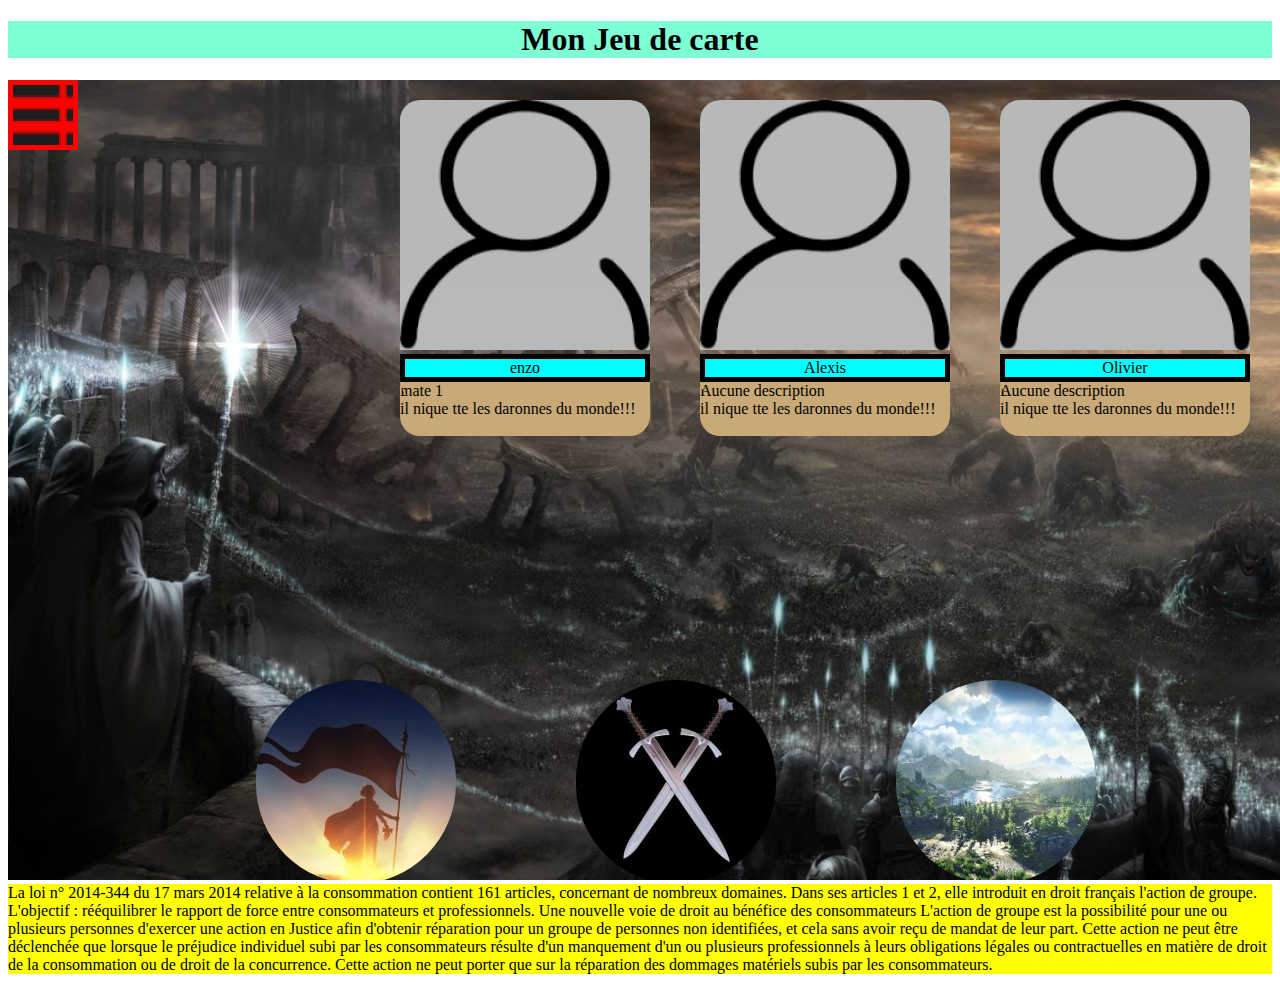
==== Projet_Memories_JS/index.html @ adbff3f9 "generate cards with class" ====
<!DOCTYPE html>

<html id="html" lang="fr-FR">
<head>

	<!-- Obligatoire -->
	<meta charset="utf-8">
	<meta http-equiv='X-UA-Compatible' content='IE=edge'>
	<meta name='viewport' content='width=device-width, initial-scale=1'>
	<meta name='referrer' content='origin'>
	<meta name='apple-mobile-web-app-capable' content='yes'>
	<meta name='robots' content='index,follow'>
	<link rel='icon' type="image/png" href="IMG/icon.png">
	<link rel="stylesheet" type="text/css" href="CSS/style.css">
	<title>-Mon Jeu 2 Cartes-</title>

</head>

<!--
	Script de redirection
<?php
  header('Location: http://www.votresite.com/pageprotegee.php');
  exit();
?>
-->

<body>

	<h1 class="title">Mon Jeu de carte</h1>

	<main id="main">

		<div id="menuNav">
			<ul>
				<br/><br/><br/><br/><br/>
				<li><a href="">MENU</a></li>
				<br/>
				<li><a href="carte.html">MA COLLECTION</a></li>
				<br/>
				<li><a href="">AUTRES</a></li>
				<br/>
				<li><a href="">PARAMETRES</a></li>
			</ul>

		</div>

		

		<div id="pageDeGarde">
				<img id="img_pageDeGarde" src="IMG/war2.jpg"/>
		</div>

		<div id="button-menuNav">
			<img onclick=menuNav() src="IMG/tab.png"/>
		</div>

		<div id="button-newCard">
			<img onclick=newCard() src="IMG/newCard.jpg"/>
		</div>

		<div id="button-attaque">
			<img onclick=attaque() src="IMG/attaque.jpg"/>
		</div>

		<div id="button-campagne">
			<img onclick=campagne() src="IMG/campagne.jpg"/>
		</div>

	</main>

	<div id="mainForCards">

		
			<div id="card1">

				<div id="imgCard">
					<img id="img" src="IMG/PERSO/zoro2.jpg" />
				</div>

				<div id="name">
					ZOROOOOOOOO
				</div>

				<div id="description">
					Bretteur invincible !<br/>
					il nique tte les daronnes du monde!!!
					<br/><br/>
				</div>

				<div id="HP">
					HP = 100/100
				</div>

				<div id="ATT">
					ATT = 90                            
				</div>

				<div id="DEF">
						DEF = 60                            
				</div>

			</div>
			

			<div id="card2">

					<div id="imgCard">
						<img id="img-imgCard" src="IMG/PERSO/luffy.jpg" />
					</div>

					<div id="name">
						LUFFY
					</div>

					<div id="description">
						Homme élastique !<br/>
						il nique tte les daronnes du monde!!!
						<br/><br/>
					</div>

					<div id="HP">
						HP = 110/100
					</div>

					<div id="ATT">
						ATT = 55                            
					</div>

					<div id="DEF">
							DEF = 35                            
					</div>

			</div>


			<div id="card3">

					<div id="imgCard">
						<img id="img-imgCard" src="IMG/PERSO/shanks.jpg" />
					</div>
	
					<div id="name">
						SHANKS
					</div>
	
					<div id="description">
						DIEU VIVANT !<br/>
						il nique tte les daronnes du monde!!!
						<br/><br/>
					</div>
	
					<div id="HP">
						HP = 150/100
					</div>
	
					<div id="ATT">
						ATT = 150                            
					</div>
	
					<div id="DEF">
							DEF = 110                            
					</div>
	
			</div>

			<div id="card4">

					<div id="imgCard">
						<img id="img-imgCard" src="IMG/PERSO/byakuya.jpg" />
					</div>
	
					<div id="name">
						BYAKUYA
					</div>
	
					<div id="description">
						SHINIGAMI !<br/>
						il nique tte les daronnes du monde!!!
						<br/><br/>
					</div>
	
					<div id="HP">
						HP = 100/100
					</div>
	
					<div id="ATT">
						ATT = 80                            
					</div>
	
					<div id="DEF">
							DEF = 100                            
					</div>
	
			</div>


			<div id="card5">

					<div id="imgCard">
						<img id="img-imgCard" src="IMG/PERSO/ulquiora.jpg" />
					</div>
	
					<div id="name">
						ULQUIORA
					</div>
	
					<div id="description">
						HOLLOW !<br/>
						il nique tte les daronnes du monde!!!
						<br/><br/>
					</div>
	
					<div id="HP">
						HP = 200/100
					</div>
	
					<div id="ATT">
						ATT = 50                            
					</div>
	
					<div id="DEF">
							DEF = 50                            
					</div>
	
			</div>

	</div>
			

			<div id="text">
				La loi n° 2014-344 du 17 mars 2014 relative à la consommation contient 161 articles, concernant de nombreux domaines. Dans ses articles 1 et 2, elle introduit en droit français l'action de groupe. L'objectif : rééquilibrer le rapport de force entre consommateurs et professionnels.
					Une nouvelle voie de droit au bénéfice des consommateurs
					L'action de groupe est la possibilité pour une ou plusieurs personnes d'exercer une action en Justice afin d'obtenir réparation pour un groupe de personnes non identifiées, et cela sans avoir reçu de mandat de leur part. Cette action ne peut être déclenchée que lorsque le préjudice individuel subi par les consommateurs résulte d'un manquement d'un ou plusieurs professionnels à leurs obligations légales ou contractuelles en matière de droit de la consommation ou de droit de la concurrence. Cette action ne peut porter que sur la réparation des dommages matériels subis par les consommateurs.
					
					

			</div>
		

		<script type="text/javascript" src="JS/script.js"></script>
</body>

</html>
---- Projet_Memories_JS/CSS/style.css ----
#html
{
	/*
	background-color: black;
	*/ 
}

.title
{
	text-align: center;
	background-color: aquamarine;
}

#menuNav  
{
	display: none; 
	/* block -> apparait && none -> disparait */

	position: absolute;
	left:8px;
	top:80px;
	width: 200px;
	height: 780px;

	padding: 10px;
	background-color:red;	
}

#button-menuNav
{
	position: absolute;
	padding: 5px;
	left:8px;
	top:80px;
	width: 60px;
	height: 60px;
	background-color: red;
}

#button-newCard
{
	position: absolute;
	
	left:20%;
	top:680px;
	width: max-content;
	height: max-content;

	border-radius: 100px;
	overflow: hidden;
}

#button-attaque
{
	position: absolute;
	
	left:45%;
	top:680px;
	width: max-content;
	height: max-content;

	border-radius: 100px;
	overflow: hidden;
}

#button-campagne
{
	position: absolute;
	
	left:70%;
	top:680px;
	width: max-content;
	height: max-content;

	border-radius: 100px;
	overflow: hidden;
}

#text
{
	background-color:yellow;
}

a { color:#000000;text-decoration: none;}

/*----------------------CARDS------------------------------*/
div[id*="card"]
{
	position: absolute;
	width: 250px;
	border-radius: 20px;
	overflow: hidden;	
}

#card1  
{
top: 100px;
left: 400px;
}

#img-imgCard  
{
max-width: 100%;
height: auto;
}

#name
{
	text-align: center;
	background-color: aqua;

	border: 5px black solid;
}

#HP
{
	position: absolute;
	left: 0px;
	top : 20px;
	display: inline-block;
	background-color: green;
}

#ATT
{
	position: absolute;
	right: 0px;
	top : 20px;
	display: inline-block;
	background-color: red;
}

#DEF
{
	position: absolute;
	left: 0px;
	top : 40px;
	width: 100%;
	text-align: center;
	background-color: rgb(26, 103, 167);
}

#description
{
	background-color: rgb(200, 170, 120)
}
/*--En JS on doit pouvoir ecrire ici et modif les valeurs--*/
#card2  
{
top: 100px;
left: 700px;
}

#card3  
{
top: 100px;
left: 1000px;
}

#card4  
{
top: 100px;
left: 1300px;
}

#card5  
{
top: 100px;
left: 1600px;
}
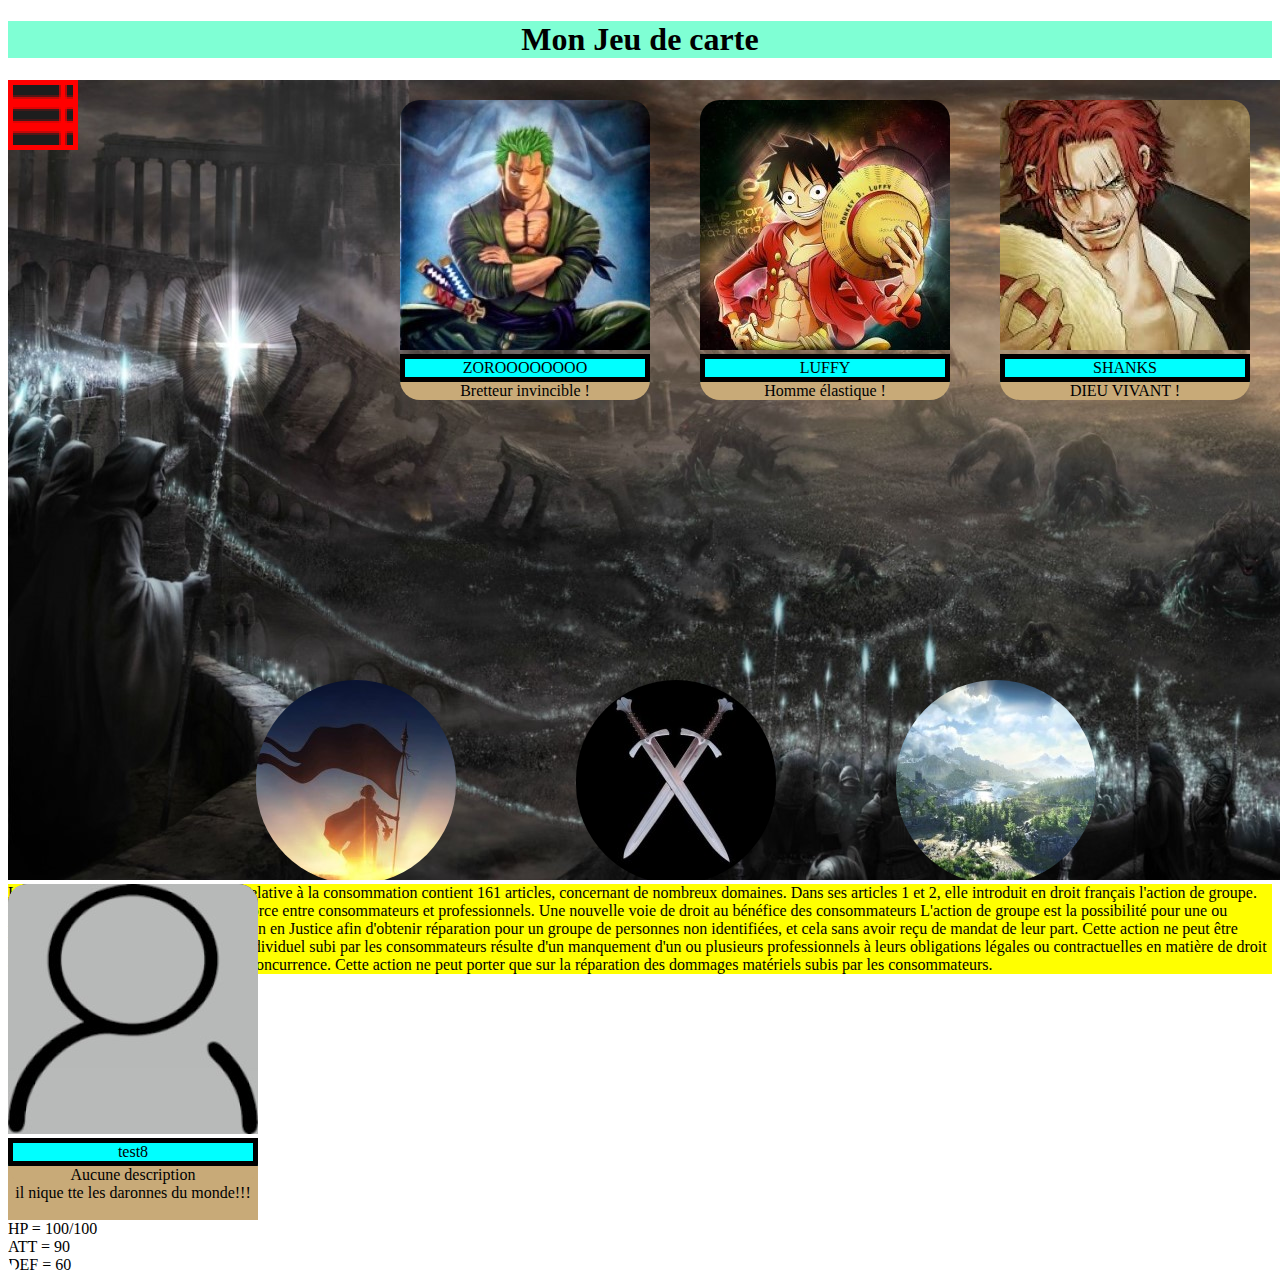
==== commit 1a60622c: "update js" ====
--- a/Projet_Memories_JS/index.html
+++ b/Projet_Memories_JS/index.html
@@ -71,7 +71,7 @@
 	<div id="mainForCards">
 
 		
-			<div id="card1">
+			<div id="card9" onclick="show()">
 
 				<div id="imgCard">
 					<img id="img" src="IMG/PERSO/zoro2.jpg" />
@@ -102,128 +102,6 @@
 			</div>
 			
 
-			<div id="card2">
-
-					<div id="imgCard">
-						<img id="img-imgCard" src="IMG/PERSO/luffy.jpg" />
-					</div>
-
-					<div id="name">
-						LUFFY
-					</div>
-
-					<div id="description">
-						Homme élastique !<br/>
-						il nique tte les daronnes du monde!!!
-						<br/><br/>
-					</div>
-
-					<div id="HP">
-						HP = 110/100
-					</div>
-
-					<div id="ATT">
-						ATT = 55                            
-					</div>
-
-					<div id="DEF">
-							DEF = 35                            
-					</div>
-
-			</div>
-
-
-			<div id="card3">
-
-					<div id="imgCard">
-						<img id="img-imgCard" src="IMG/PERSO/shanks.jpg" />
-					</div>
-	
-					<div id="name">
-						SHANKS
-					</div>
-	
-					<div id="description">
-						DIEU VIVANT !<br/>
-						il nique tte les daronnes du monde!!!
-						<br/><br/>
-					</div>
-	
-					<div id="HP">
-						HP = 150/100
-					</div>
-	
-					<div id="ATT">
-						ATT = 150                            
-					</div>
-	
-					<div id="DEF">
-							DEF = 110                            
-					</div>
-	
-			</div>
-
-			<div id="card4">
-
-					<div id="imgCard">
-						<img id="img-imgCard" src="IMG/PERSO/byakuya.jpg" />
-					</div>
-	
-					<div id="name">
-						BYAKUYA
-					</div>
-	
-					<div id="description">
-						SHINIGAMI !<br/>
-						il nique tte les daronnes du monde!!!
-						<br/><br/>
-					</div>
-	
-					<div id="HP">
-						HP = 100/100
-					</div>
-	
-					<div id="ATT">
-						ATT = 80                            
-					</div>
-	
-					<div id="DEF">
-							DEF = 100                            
-					</div>
-	
-			</div>
-
-
-			<div id="card5">
-
-					<div id="imgCard">
-						<img id="img-imgCard" src="IMG/PERSO/ulquiora.jpg" />
-					</div>
-	
-					<div id="name">
-						ULQUIORA
-					</div>
-	
-					<div id="description">
-						HOLLOW !<br/>
-						il nique tte les daronnes du monde!!!
-						<br/><br/>
-					</div>
-	
-					<div id="HP">
-						HP = 200/100
-					</div>
-	
-					<div id="ATT">
-						ATT = 50                            
-					</div>
-	
-					<div id="DEF">
-							DEF = 50                            
-					</div>
-	
-			</div>
-
 	</div>
 			
 
--- a/Projet_Memories_JS/CSS/style.css
+++ b/Projet_Memories_JS/CSS/style.css
@@ -92,12 +92,6 @@
 	overflow: hidden;	
 }
 
-#card1  
-{
-top: 100px;
-left: 400px;
-}
-
 #img-imgCard  
 {
 max-width: 100%;
@@ -112,39 +106,21 @@
 	border: 5px black solid;
 }
 
-#HP
+#description
 {
-	position: absolute;
-	left: 0px;
-	top : 20px;
-	display: inline-block;
-	background-color: green;
+	background-color: rgb(200, 170, 120);
+	text-align: center;
 }
 
-#ATT
+/*--En JS on doit pouvoir ecrire ici et modif les valeurs--*/
+
+
+#card1  
 {
-	position: absolute;
-	right: 0px;
-	top : 20px;
-	display: inline-block;
-	background-color: red;
+top: 100px;
+left: 400px;
 }
 
-#DEF
-{
-	position: absolute;
-	left: 0px;
-	top : 40px;
-	width: 100%;
-	text-align: center;
-	background-color: rgb(26, 103, 167);
-}
-
-#description
-{
-	background-color: rgb(200, 170, 120)
-}
-/*--En JS on doit pouvoir ecrire ici et modif les valeurs--*/
 #card2  
 {
 top: 100px;
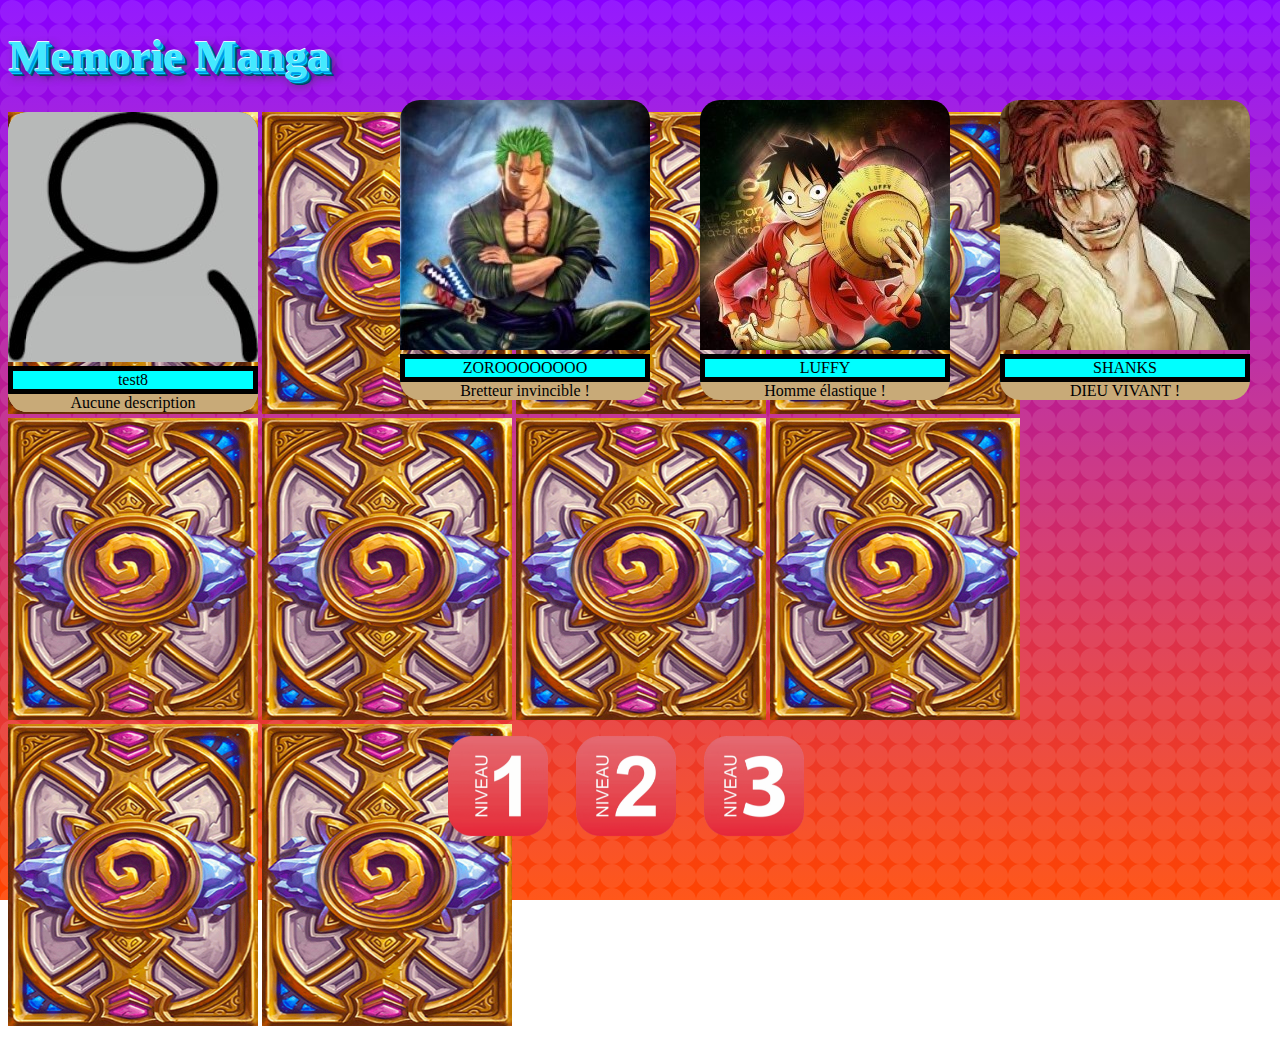
==== commit 450d10e0: "integration sur nouvelle feuille" ====
--- a/Projet_Memories_JS/index.html
+++ b/Projet_Memories_JS/index.html
@@ -16,106 +16,44 @@
 
 </head>
 
-<!--
-	Script de redirection
-<?php
-  header('Location: http://www.votresite.com/pageprotegee.php');
-  exit();
-?>
--->
+<!----------------------------------------------------->
+<!-- La classe bodyGame permet d'avoir le background -->
+<!----------------------------------------------------->
+<body class="bodyGame">
 
-<body>
+	<!-------------------------->
+	<!-- 	Titre du jeu 	  -->
+	<!-------------------------->
+	<h1 class="title">Memorie Manga</h1>
 
-	<h1 class="title">Mon Jeu de carte</h1>
+	<div id="mainForCards"></div>
 
-	<main id="main">
+	<!-------------------------->
+	<!-- Affichage des cartes -->
+	<!-------------------------->
+	<div class="display-cards">
+		<img style="height: 302px; width: 250px;" src="IMG/dos-carte.png">
+		<img style="height: 302px; width: 250px;" src="IMG/dos-carte.png">
+		<img style="height: 302px; width: 250px;" src="IMG/dos-carte.png">
+		<img style="height: 302px; width: 250px;" src="IMG/dos-carte.png">
+		<img style="height: 302px; width: 250px;" src="IMG/dos-carte.png">
+		<img style="height: 302px; width: 250px;" src="IMG/dos-carte.png">
+		<img style="height: 302px; width: 250px;" src="IMG/dos-carte.png">
+		<img style="height: 302px; width: 250px;" src="IMG/dos-carte.png">
+		<img style="height: 302px; width: 250px;" src="IMG/dos-carte.png">
+		<img style="height: 302px; width: 250px;" src="IMG/dos-carte.png">
+	</div>
+		
+	<!-------------------------->
+	<!-- Affichage des lvls	  -->
+	<!-------------------------->
+	<footer>
+		<img id="img-lvl1-footer" onclick="todo()" src="IMG/niveau-1.png">
+		<img id="img-lvl2-footer" onclick="todo()" src="IMG/niveau-2.png">
+		<img id="img-lvl3-footer" onclick="todo()" src="IMG/niveau-3.png">
+	</footer>
 
-		<div id="menuNav">
-			<ul>
-				<br/><br/><br/><br/><br/>
-				<li><a href="">MENU</a></li>
-				<br/>
-				<li><a href="carte.html">MA COLLECTION</a></li>
-				<br/>
-				<li><a href="">AUTRES</a></li>
-				<br/>
-				<li><a href="">PARAMETRES</a></li>
-			</ul>
-
-		</div>
-
-		
-
-		<div id="pageDeGarde">
-				<img id="img_pageDeGarde" src="IMG/war2.jpg"/>
-		</div>
-
-		<div id="button-menuNav">
-			<img onclick=menuNav() src="IMG/tab.png"/>
-		</div>
-
-		<div id="button-newCard">
-			<img onclick=newCard() src="IMG/newCard.jpg"/>
-		</div>
-
-		<div id="button-attaque">
-			<img onclick=attaque() src="IMG/attaque.jpg"/>
-		</div>
-
-		<div id="button-campagne">
-			<img onclick=campagne() src="IMG/campagne.jpg"/>
-		</div>
-
-	</main>
-
-	<div id="mainForCards">
-
-		
-			<div id="card9" onclick="show()">
-
-				<div id="imgCard">
-					<img id="img" src="IMG/PERSO/zoro2.jpg" />
-				</div>
-
-				<div id="name">
-					ZOROOOOOOOO
-				</div>
-
-				<div id="description">
-					Bretteur invincible !<br/>
-					il nique tte les daronnes du monde!!!
-					<br/><br/>
-				</div>
-
-				<div id="HP">
-					HP = 100/100
-				</div>
-
-				<div id="ATT">
-					ATT = 90                            
-				</div>
-
-				<div id="DEF">
-						DEF = 60                            
-				</div>
-
-			</div>
-			
-
-	</div>
-			
-
-			<div id="text">
-				La loi n° 2014-344 du 17 mars 2014 relative à la consommation contient 161 articles, concernant de nombreux domaines. Dans ses articles 1 et 2, elle introduit en droit français l'action de groupe. L'objectif : rééquilibrer le rapport de force entre consommateurs et professionnels.
-					Une nouvelle voie de droit au bénéfice des consommateurs
-					L'action de groupe est la possibilité pour une ou plusieurs personnes d'exercer une action en Justice afin d'obtenir réparation pour un groupe de personnes non identifiées, et cela sans avoir reçu de mandat de leur part. Cette action ne peut être déclenchée que lorsque le préjudice individuel subi par les consommateurs résulte d'un manquement d'un ou plusieurs professionnels à leurs obligations légales ou contractuelles en matière de droit de la consommation ou de droit de la concurrence. Cette action ne peut porter que sur la réparation des dommages matériels subis par les consommateurs.
-					
-					
-
-			</div>
-		
-
-		<script type="text/javascript" src="JS/script.js"></script>
+	<script type="text/javascript" src="JS/script.js"></script>
 </body>
 
 </html>--- a/Projet_Memories_JS/CSS/style.css
+++ b/Projet_Memories_JS/CSS/style.css
@@ -1,88 +1,55 @@
-#html
-{
-	/*
-	background-color: black;
-	*/ 
+.title {
+
+    text-shadow:#e7f6ff 0 -1px 0,
+    #00abf0 1px 1px 0,
+    #0096e4 2px 2px 0,
+    #00ceff 3px 3px 0,
+    #006392 4px 4px 0,
+    #00485b 5px 5px 0,
+    #333 5px 5px 10px;color:#44e9ff;
+    font-size: 45px;
+ 
 }
 
-.title
-{
-	text-align: center;
-	background-color: aquamarine;
+.bodyGame {
+    background-color: #ffffff;
+    background-image: url("data:image/svg+xml,%3Csvg xmlns='http://www.w3.org/2000/svg' width='100%25' height='100%25' %3E%3Cdefs%3E%3ClinearGradient id='a' x1='0' x2='0' y1='0' y2='1'%3E%3Cstop offset='0' stop-color='%2380F'/%3E%3Cstop offset='1' stop-color='%23f40'/%3E%3C/linearGradient%3E%3C/defs%3E%3Cpattern id='b' width='24' height='24' patternUnits='userSpaceOnUse'%3E%3Ccircle fill='%23ffffff' cx='12' cy='12' r='12'/%3E%3C/pattern%3E%3Crect width='100%25' height='100%25' fill='url(%23a)'/%3E%3Crect width='100%25' height='100%25' fill='url(%23b)' fill-opacity='0.1'/%3E%3C/svg%3E");
+    background-attachment: fixed;
+    background-size: cover;
 }
 
-#menuNav  
-{
-	display: none; 
-	/* block -> apparait && none -> disparait */
-
-	position: absolute;
-	left:8px;
-	top:80px;
-	width: 200px;
-	height: 780px;
-
-	padding: 10px;
-	background-color:red;	
+#img-lvl1-footer { 
+    position: fixed; 
+    padding: 10px 10px 5% 35%; 
+    bottom: 0;
+    left: 0;
+    width: 100%; 
+    height: 40px; 
+    height: 100px;
+    width: 100px;
+}
+#img-lvl2-footer { 
+    position: fixed; 
+    padding: 10px 10px 5% 45%; 
+    bottom: 0;
+    left: 0;
+    width: 100%; 
+    height: 40px; 
+    height: 100px;
+    width: 100px;
+}
+#img-lvl3-footer { 
+    position: fixed; 
+    padding: 10px 10px 5% 55%; 
+    bottom: 0;
+    left: 0;
+    width: 100%; 
+    height: 40px; 
+    height: 100px;
+    width: 100px;
 }
 
-#button-menuNav
-{
-	position: absolute;
-	padding: 5px;
-	left:8px;
-	top:80px;
-	width: 60px;
-	height: 60px;
-	background-color: red;
-}
-
-#button-newCard
-{
-	position: absolute;
-	
-	left:20%;
-	top:680px;
-	width: max-content;
-	height: max-content;
-
-	border-radius: 100px;
-	overflow: hidden;
-}
-
-#button-attaque
-{
-	position: absolute;
-	
-	left:45%;
-	top:680px;
-	width: max-content;
-	height: max-content;
-
-	border-radius: 100px;
-	overflow: hidden;
-}
-
-#button-campagne
-{
-	position: absolute;
-	
-	left:70%;
-	top:680px;
-	width: max-content;
-	height: max-content;
-
-	border-radius: 100px;
-	overflow: hidden;
-}
-
-#text
-{
-	background-color:yellow;
-}
-
-a { color:#000000;text-decoration: none;}
-
+/* style temporaire pour cartes ! */
 /*----------------------CARDS------------------------------*/
 div[id*="card"]
 {
@@ -143,4 +110,5 @@
 {
 top: 100px;
 left: 1600px;
-}+}
+
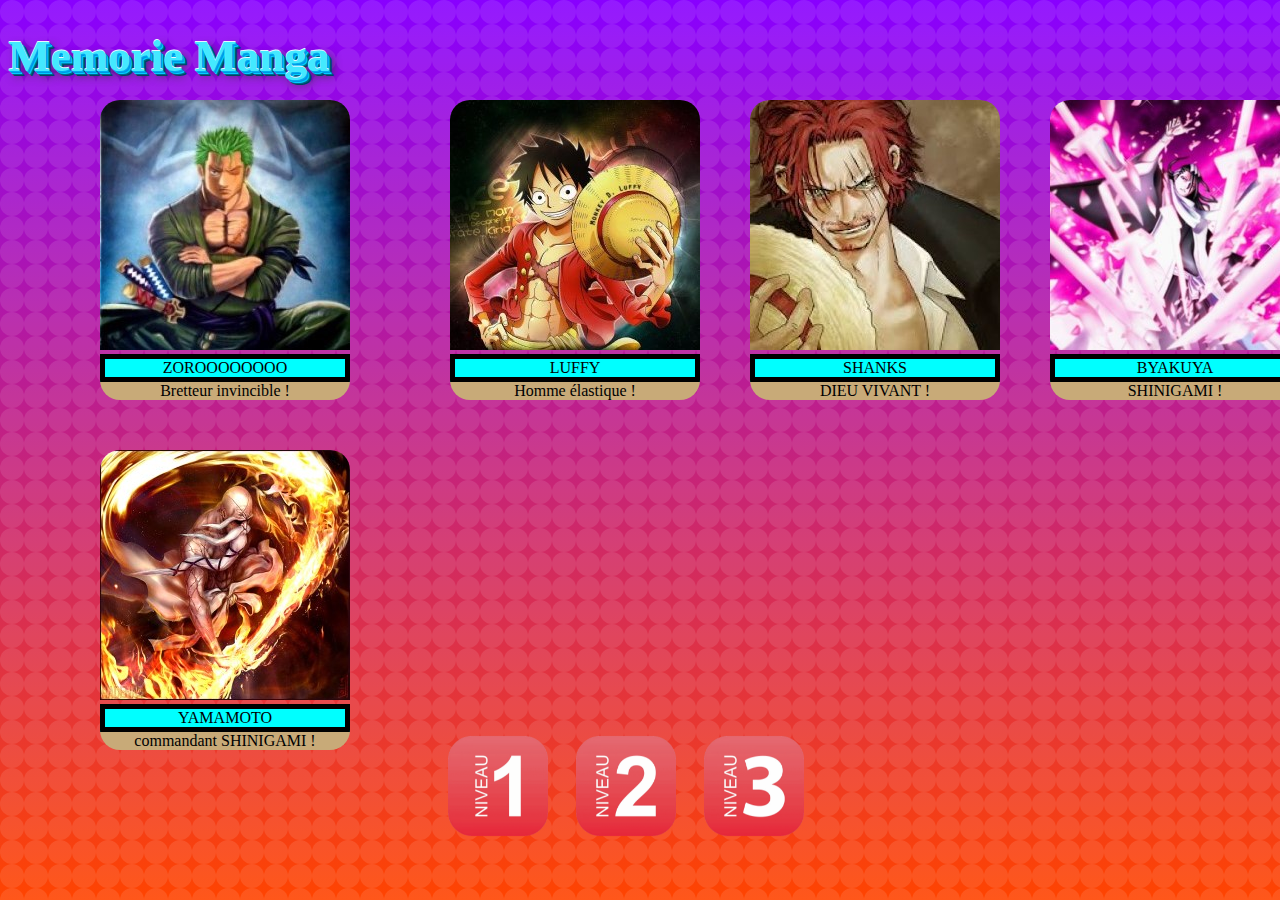
==== commit 31b2c6d4: "function presentationCard()" ====
--- a/Projet_Memories_JS/index.html
+++ b/Projet_Memories_JS/index.html
@@ -32,16 +32,6 @@
 	<!-- Affichage des cartes -->
 	<!-------------------------->
 	<div class="display-cards">
-		<img style="height: 302px; width: 250px;" src="IMG/dos-carte.png">
-		<img style="height: 302px; width: 250px;" src="IMG/dos-carte.png">
-		<img style="height: 302px; width: 250px;" src="IMG/dos-carte.png">
-		<img style="height: 302px; width: 250px;" src="IMG/dos-carte.png">
-		<img style="height: 302px; width: 250px;" src="IMG/dos-carte.png">
-		<img style="height: 302px; width: 250px;" src="IMG/dos-carte.png">
-		<img style="height: 302px; width: 250px;" src="IMG/dos-carte.png">
-		<img style="height: 302px; width: 250px;" src="IMG/dos-carte.png">
-		<img style="height: 302px; width: 250px;" src="IMG/dos-carte.png">
-		<img style="height: 302px; width: 250px;" src="IMG/dos-carte.png">
 	</div>
 		
 	<!-------------------------->
--- a/Projet_Memories_JS/CSS/style.css
+++ b/Projet_Memories_JS/CSS/style.css
@@ -79,36 +79,3 @@
 	text-align: center;
 }
 
-/*--En JS on doit pouvoir ecrire ici et modif les valeurs--*/
-
-
-#card1  
-{
-top: 100px;
-left: 400px;
-}
-
-#card2  
-{
-top: 100px;
-left: 700px;
-}
-
-#card3  
-{
-top: 100px;
-left: 1000px;
-}
-
-#card4  
-{
-top: 100px;
-left: 1300px;
-}
-
-#card5  
-{
-top: 100px;
-left: 1600px;
-}
-
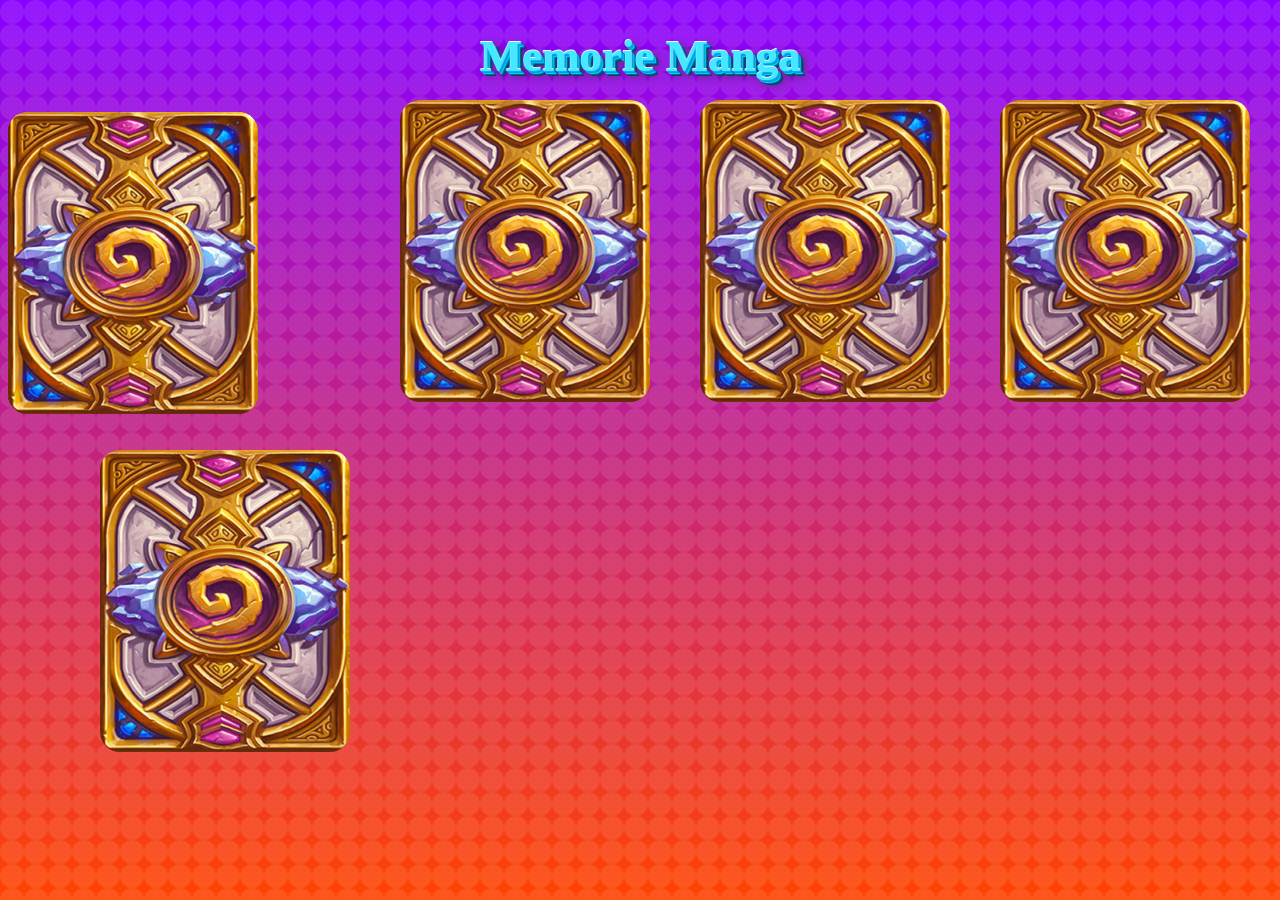
==== commit 7ff24590: "add shuffle" ====
--- a/Projet_Memories_JS/index.html
+++ b/Projet_Memories_JS/index.html
@@ -38,9 +38,9 @@
 	<!-- Affichage des lvls	  -->
 	<!-------------------------->
 	<footer>
-		<img id="img-lvl1-footer" onclick="todo()" src="IMG/niveau-1.png">
-		<img id="img-lvl2-footer" onclick="todo()" src="IMG/niveau-2.png">
-		<img id="img-lvl3-footer" onclick="todo()" src="IMG/niveau-3.png">
+		<img id="img-lvl1-footer" onclick="lvl1()" src="IMG/niveau-1.png">
+		<img id="img-lvl2-footer" onclick="lvl2()" src="IMG/niveau-2.png">
+		<img id="img-lvl3-footer" onclick="lvl3()" src="IMG/niveau-3.png">
 	</footer>
 
 	<script type="text/javascript" src="JS/script.js"></script>
--- a/Projet_Memories_JS/CSS/style.css
+++ b/Projet_Memories_JS/CSS/style.css
@@ -8,7 +8,7 @@
     #00485b 5px 5px 0,
     #333 5px 5px 10px;color:#44e9ff;
     font-size: 45px;
- 
+    text-align: center; 
 }
 
 .bodyGame {
@@ -20,31 +20,25 @@
 
 #img-lvl1-footer { 
     position: fixed; 
-    padding: 10px 10px 5% 35%; 
-    bottom: 0;
-    left: 0;
+    left: 1700px;
     width: 100%; 
-    height: 40px; 
+    top:150px;
     height: 100px;
     width: 100px;
 }
 #img-lvl2-footer { 
-    position: fixed; 
-    padding: 10px 10px 5% 45%; 
-    bottom: 0;
-    left: 0;
-    width: 100%; 
-    height: 40px; 
+    position: fixed;
+    left: 1700px;
+    top:350px;
+    width: 100%;
     height: 100px;
     width: 100px;
 }
 #img-lvl3-footer { 
     position: fixed; 
-    padding: 10px 10px 5% 55%; 
-    bottom: 0;
-    left: 0;
+    left: 1700px;
     width: 100%; 
-    height: 40px; 
+    top:550px;
     height: 100px;
     width: 100px;
 }
@@ -54,7 +48,8 @@
 div[id*="card"]
 {
 	position: absolute;
-	width: 250px;
+    width: 250px;
+    height: 302px;
 	border-radius: 20px;
 	overflow: hidden;	
 }
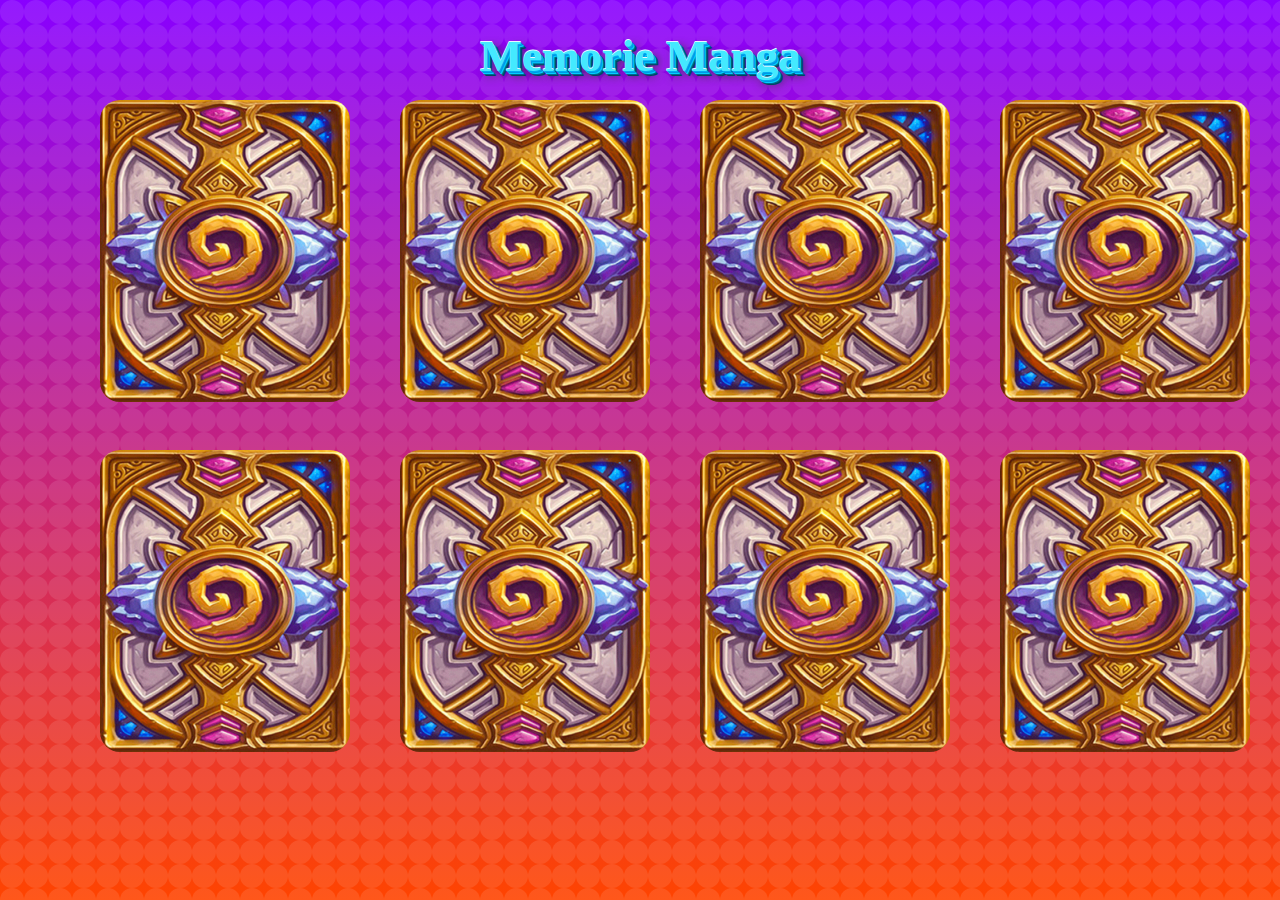
==== commit 69a01cf2: "score" ====
--- a/Projet_Memories_JS/index.html
+++ b/Projet_Memories_JS/index.html
@@ -38,6 +38,7 @@
 	<!-- Affichage des lvls	  -->
 	<!-------------------------->
 	<footer>
+		<div id="score"><h2>SCORE</h2></div>
 		<img id="img-lvl1-footer" onclick="lvl1()" src="IMG/niveau-1.png">
 		<img id="img-lvl2-footer" onclick="lvl2()" src="IMG/niveau-2.png">
 		<img id="img-lvl3-footer" onclick="lvl3()" src="IMG/niveau-3.png">
--- a/Projet_Memories_JS/CSS/style.css
+++ b/Projet_Memories_JS/CSS/style.css
@@ -22,14 +22,14 @@
     position: fixed; 
     left: 1700px;
     width: 100%; 
-    top:150px;
+    top:250px;
     height: 100px;
     width: 100px;
 }
 #img-lvl2-footer { 
     position: fixed;
     left: 1700px;
-    top:350px;
+    top:450px;
     width: 100%;
     height: 100px;
     width: 100px;
@@ -38,9 +38,17 @@
     position: fixed; 
     left: 1700px;
     width: 100%; 
-    top:550px;
+    top:650px;
     height: 100px;
     width: 100px;
+}
+
+#score{
+    position: fixed; 
+    left: 1600px;
+    top:100px;
+    border:20px double rgb(255, 255, 255);
+    padding:0 70px;
 }
 
 /* style temporaire pour cartes ! */
